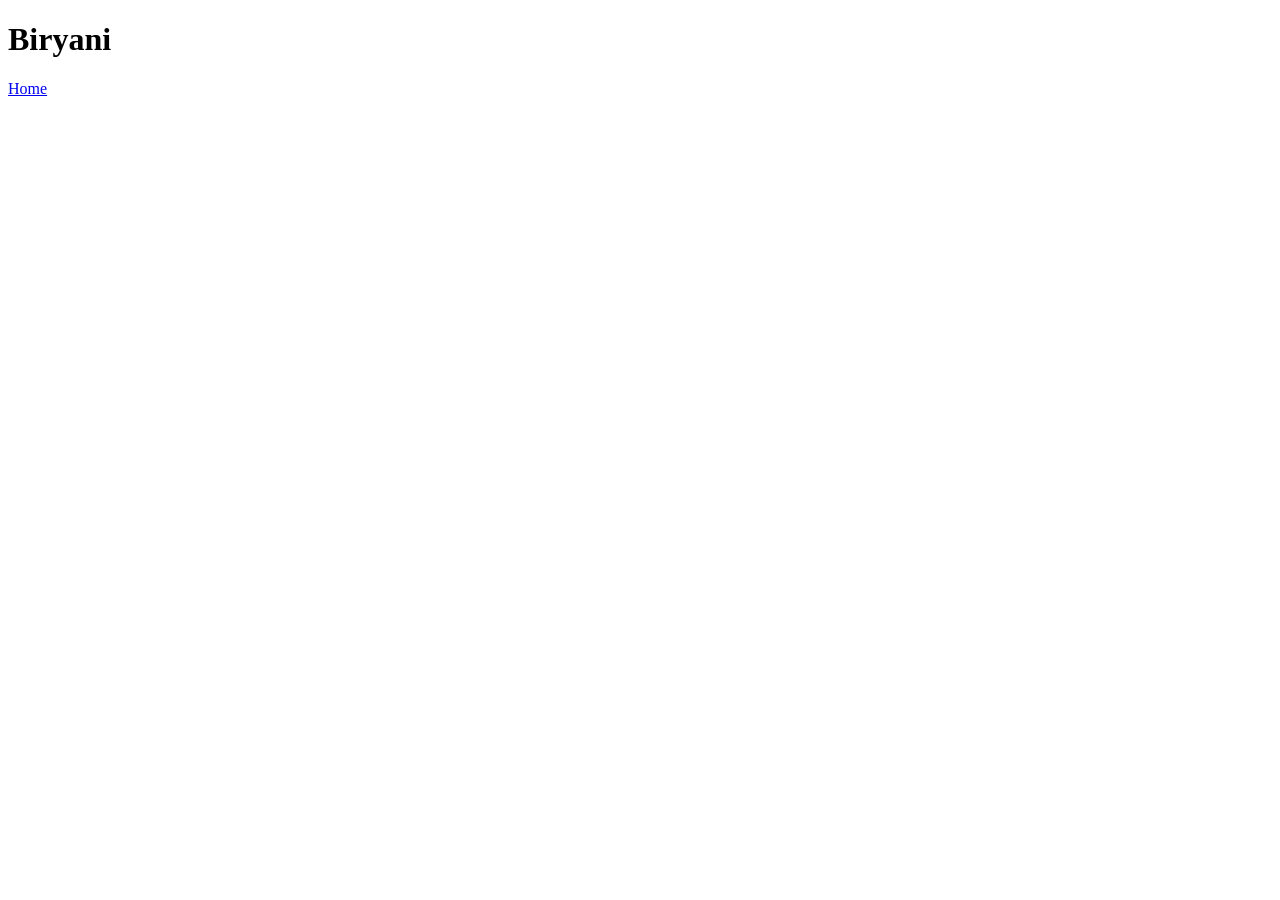
==== recipes/biryani.html @ 87a8df28 "Create initial index.html & biryani.html" ====
<!DOCTYPE html>
<html lang="en">
    <head>
        <meta charset="UTF-8">
        <title>Biryani</title>
    </head>
    <body>
        <h1>Biryani</h1>
        <a href="../index.html">Home</a>
    </body>
</html>
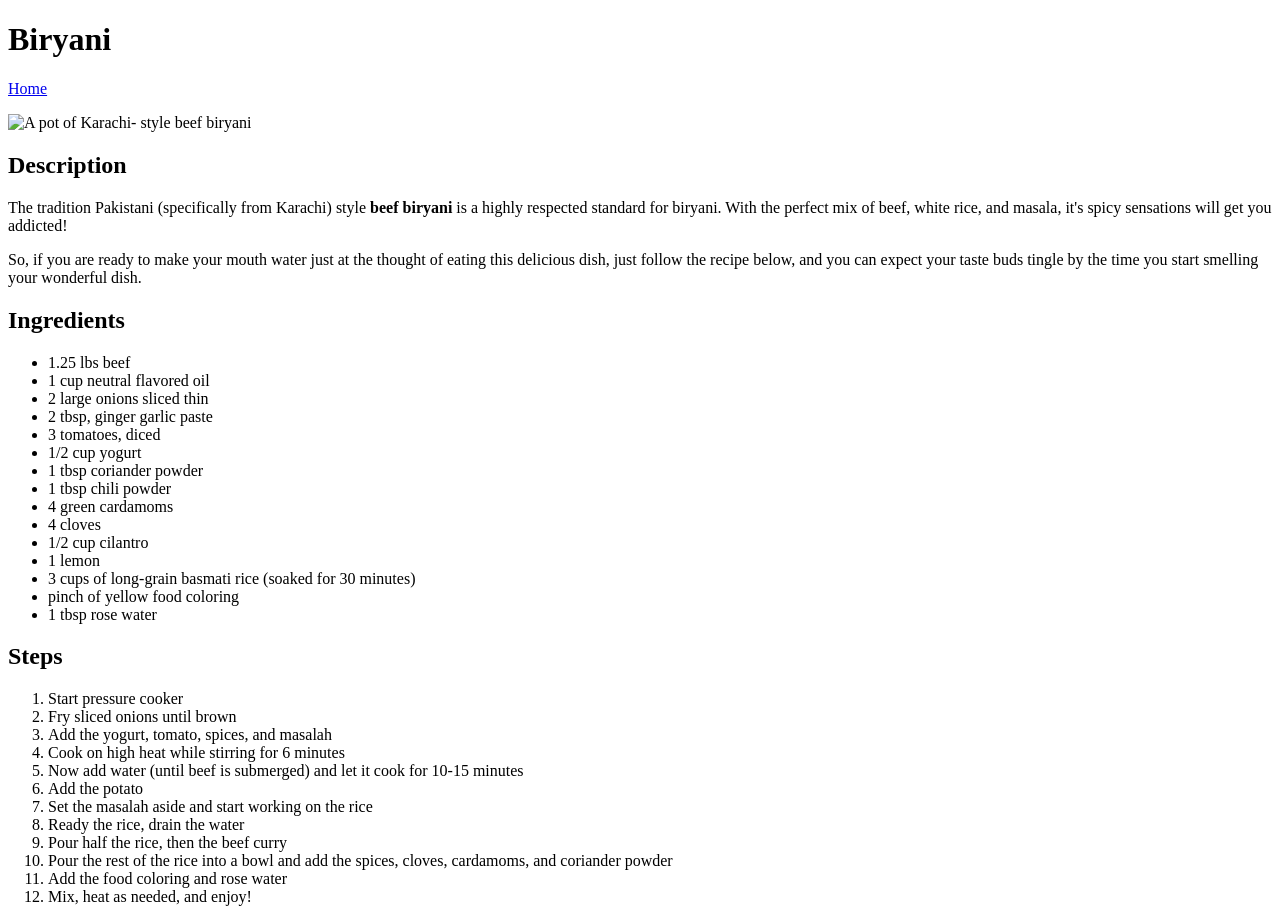
==== commit 178c86b6: "Finish biryani and begin coffee and sandwich pages Completed biryani recipe, and finished up to desc" ====
--- a/recipes/biryani.html
+++ b/recipes/biryani.html
@@ -7,5 +7,62 @@
     <body>
         <h1>Biryani</h1>
         <a href="../index.html">Home</a>
+        <p></p>
+        <img src="https://www.flourandspiceblog.com/wp-content/uploads/2013/03/IMG_0004-1.jpg"
+        alt="A pot of Karachi-
+        style beef biryani"
+        width="300">
+
+        <h2>Description</h2>
+        <p>
+            The tradition Pakistani (specifically from Karachi) 
+            style <strong>beef biryani</strong> is a highly respected standard
+            for biryani. With the perfect mix of beef, white rice,
+            and masala, it's spicy sensations will get you addicted!
+        </p>
+        <p>
+            So, if you are ready to make your mouth water just at
+            the thought of eating this delicious dish, just follow
+            the recipe below, and you can expect your taste buds
+            tingle by the time you start smelling your wonderful dish.
+        </p>
+
+        <h2>Ingredients</h2>
+        <ul>
+            <li>1.25 lbs beef</li>
+            <li>1 cup neutral flavored oil</li>
+            <li>2 large onions sliced thin</li>
+            <li>2 tbsp, ginger garlic paste</li>
+            <li>3 tomatoes, diced</li>
+            <li>1/2 cup yogurt</li>
+            <li>1 tbsp coriander powder</li>
+            <li>1 tbsp chili powder</li>
+            <li>4 green cardamoms</li>
+            <li>4 cloves</li>
+            <li>1/2 cup cilantro</li>
+            <li>1 lemon</li>
+            <li>3 cups of long-grain basmati rice (soaked for 30 minutes)</li>
+            <li>pinch of yellow food coloring</li>
+            <li>1 tbsp rose water</li>
+        </ul>
+
+        <h2>Steps</h2>
+        <ol>
+            <li>Start pressure cooker</li>
+            <li>Fry sliced onions until brown</li>
+            <li>Add the yogurt, tomato, spices, and masalah</li>
+            <li>Cook on high heat while stirring for 6 minutes</li>
+            <li>Now add water (until beef is submerged) and let it cook for 10-15 minutes</li>
+            <li>Add the potato</li>
+            <li>Set the masalah aside and start working on the rice</li>
+            <li>Ready the rice, drain the water</li>
+            <li>Pour half the rice, then the beef curry</li>
+            <li>Pour the rest of the rice into a bowl and add the spices,
+                 cloves, cardamoms, and coriander powder</li>
+            <li>Add the food coloring and rose water</li>
+            <li>Mix, heat as needed, and enjoy!</li>
+        </ol>
+
+
     </body>
 </html>
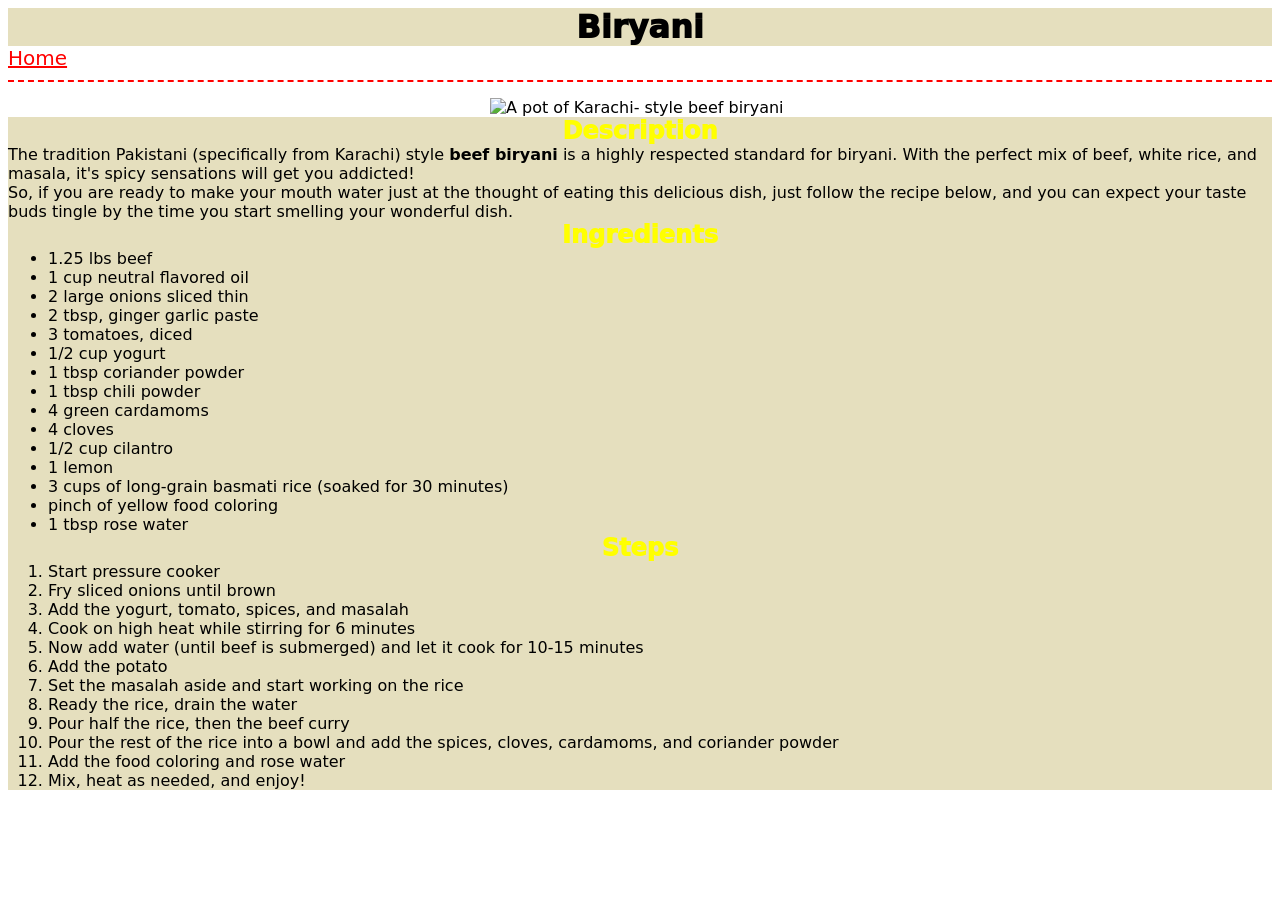
==== commit 3af819a4: "Finish basic css styling" ====
--- a/recipes/biryani.html
+++ b/recipes/biryani.html
@@ -2,10 +2,11 @@
 <html lang="en">
     <head>
         <meta charset="UTF-8">
+        <link rel="stylesheet" href="../style.css">
         <title>Biryani</title>
     </head>
     <body>
-        <h1>Biryani</h1>
+        <h1 class="bir">Biryani</h1>
         <a href="../index.html">Home</a>
         <p></p>
         <img src="https://www.flourandspiceblog.com/wp-content/uploads/2013/03/IMG_0004-1.jpg"
@@ -13,22 +14,21 @@
         style beef biryani"
         width="300">
 
-        <h2>Description</h2>
-        <p>
+        <h2 class="bir">Description</h2>
+        <p class="bir">
             The tradition Pakistani (specifically from Karachi) 
             style <strong>beef biryani</strong> is a highly respected standard
             for biryani. With the perfect mix of beef, white rice,
             and masala, it's spicy sensations will get you addicted!
         </p>
-        <p>
+        <p class="bir">
             So, if you are ready to make your mouth water just at
             the thought of eating this delicious dish, just follow
             the recipe below, and you can expect your taste buds
             tingle by the time you start smelling your wonderful dish.
         </p>
-
-        <h2>Ingredients</h2>
-        <ul>
+        <h2 class="bir">Ingredients</h2>
+        <ul class="bir">
             <li>1.25 lbs beef</li>
             <li>1 cup neutral flavored oil</li>
             <li>2 large onions sliced thin</li>
@@ -46,8 +46,8 @@
             <li>1 tbsp rose water</li>
         </ul>
 
-        <h2>Steps</h2>
-        <ol>
+        <h2 class="bir">Steps</h2>
+        <ol class="bir">
             <li>Start pressure cooker</li>
             <li>Fry sliced onions until brown</li>
             <li>Add the yogurt, tomato, spices, and masalah</li>
--- a/style.css
+++ b/style.css
@@ -0,0 +1,88 @@
+/* Style for Odin Recipe Pages */
+
+* {
+    font-family: system-ui, -apple-system, BlinkMacSystemFont, 'Segoe UI', Roboto, Oxygen, Ubuntu, Cantarell, 'Open Sans', 'Helvetica Neue', sans-serif;
+}
+
+a {
+    color: red;
+    font-size: 20px;
+    margin: 0 auto;
+    padding-bottom: 10px;
+    border-bottom-width: 2px;
+    border-bottom-style: dashed;
+    display: block;
+}
+a.home {
+    background:  rgba(0, 183, 255, 0.3);
+    padding-top: 5px;
+    border-color:  rgb(0, 183, 255);
+    border-style: groove;
+    border-width: 5px;
+}
+
+img {
+    margin: 0 auto;
+    display: block;
+}
+
+/* h1 related */
+
+h1 {
+    background-color: rgb(0, 183, 255);
+    margin: 0 auto;
+    font-weight: 1000;
+    text-align: center;
+    display: block;
+}
+
+h1.bir {
+    background-color: rgba(168, 149, 41, 0.3);
+}
+
+h1.cof {
+    background-color: rgba(187, 53, 53, 0.3);
+}
+
+h1.sand {
+    background-color: rgba(0, 255, 42, 0.3);
+}
+
+/* h2 related */
+
+h2 {
+    font-weight: 1000;
+    text-align: center;
+}
+
+h2.bir {
+    color: yellow;
+    background-color: rgba(168, 149, 41, 0.3);
+}
+
+h2.cof {
+    color: brown;
+    background-color: rgba(187, 53, 53, 0.3);
+}
+
+h2.sand {
+    color: green;
+    background-color: rgba(0, 255, 42, 0.3);
+}
+
+/* paragraph related */
+
+.bir {
+    background: rgba(168, 149, 41, 0.3);
+    margin: 0 auto;
+}
+
+.cof {
+    background: rgba(187, 53, 53, 0.3);
+    margin: 0 auto;
+}
+
+.sand {
+    background: rgba(0, 255, 42, 0.3);
+    margin: 0 auto;
+}
